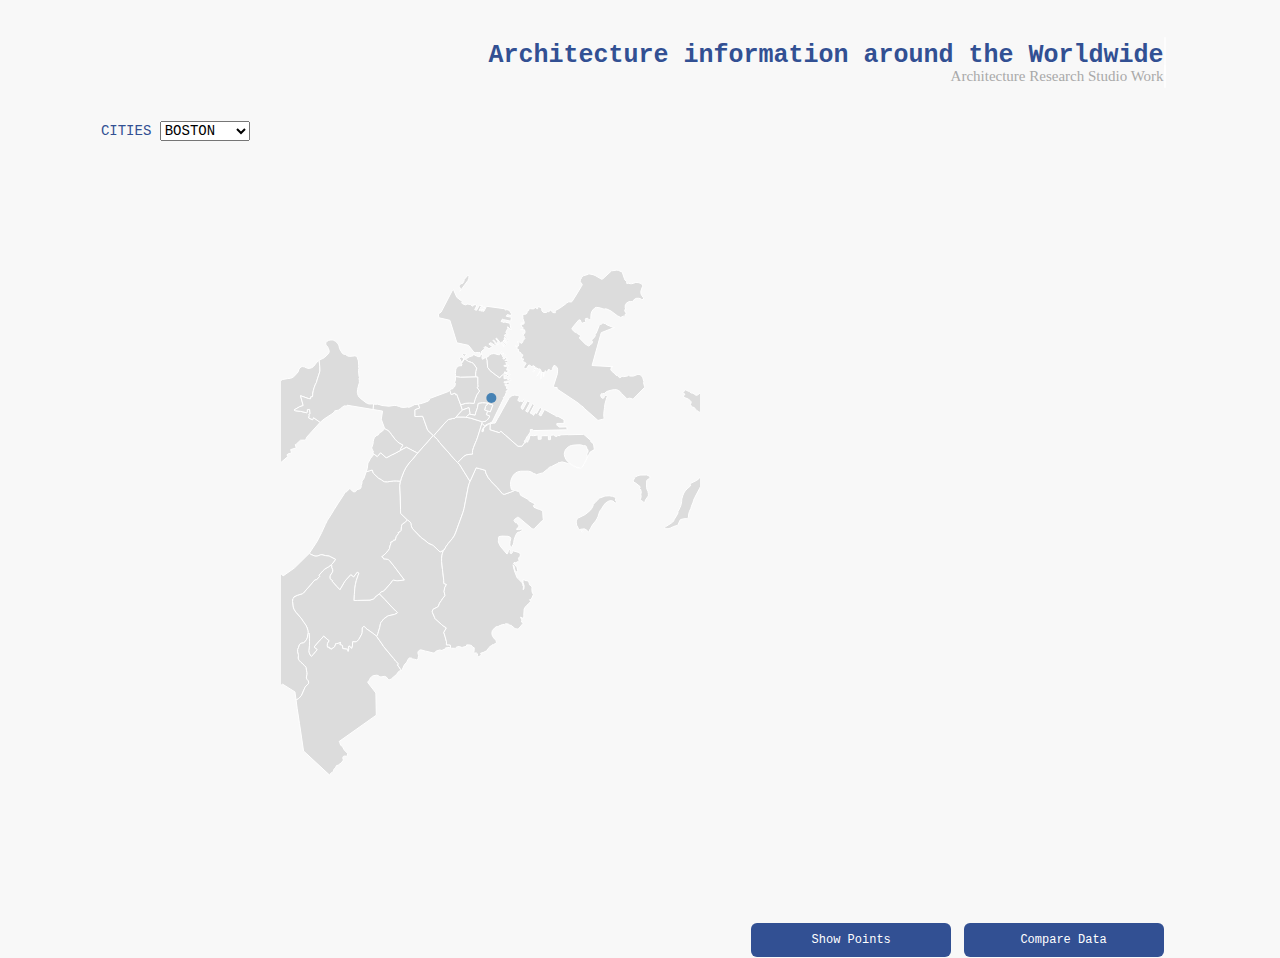
==== PS01/index.html @ 316aa974 "Create a basic layout of the page" ====
<!DOCTYPE html>
<html>
<head>
    <title>Tour in Boston City</title>



    <link rel="stylesheet" type="text/css" href="./libraries/bootstrap.css">
    <link rel="stylesheet" type="text/css" href="./style.css">

    <link rel="shortcut icon"  href="./favicon_blue.ico"/>

    <!-- Bootstrap JS is a JS library with pre-made functionality. Requires jQuery and popper.js to run.
         JQuery is a very powerful, general-purpose library that can manipulate the DOM
         Popper is a new positioning library for tooltips. It was annoying to integrate locally, so using a web link here.-->
    <script src="./jquery-3.2.1.js"></script>
    <script src="https://cdnjs.cloudflare.com/ajax/libs/popper.js/1.11.0/umd/popper.min.js"></script>
    <script src="./bootstrap.js"></script>
    <script src="./queue.min.js"></script>
    <script src="./d3.v4.2.6.min.js"></script>



</head>

<body>


    <div class ="aspectwrapper">
        <div> <p class="anim-typewriter  line-1">
            <b>Architecture information around the Worldwide</b>
        </p>
        </div>
        <div style="color: darkgray;font-family: Arcon;font-size: 15px; float: right;" class="line-2">
            Architecture Research Studio Work
        </div>

    </div>

<div class="row">
    <div class="controlBox">
        <label for="city">CITIES</label>

        <select id="city">
            <option>BOSTON</option>
            <option>NEW YORK</option>
            <option>SHANGHAI</option>
            <option>TOKYO</option>
        </select>

    </div>
    <div class="svgBox">

        <svg width="100%" height="100%" id="svg1"></svg>

    </div>
    <div class="bufferBox">

        <svg width="100%" height="100%" id="buffer"></svg>

    </div>
    <div class="svgBox">

        <svg width="100%" height="100%" id="svg2"></svg>

    </div>
</div>



    <div class ="row-link">

        <div class = "buttonBox">
            <button class = "button" id="show_point"><span>Show Points</span></button>
            <button class = "button" id="Compare_Data"><span>Compare Data</span></button>
        </div>


    </div>


    <style>
    body{
        height: calc(100vh - 8em);
        padding: 4em;
        color: #325093;
        font-family: 'Menlo', monospace;
        font-size: 14px;
        background-color: #f8f8f8;
    }

    .line-1{
        position: absolute;
        right: 0;
        float: right;
        width: 35em;
        margin-right: 5%;
        border-right: 2px solid rgba(255,255,255,.75);
        font-size: 25px;
        text-align: right;
        white-space: nowrap;
        overflow: hidden;
        transform: translateY(-50%);
    }
    .line-2{
        position: absolute;
        right: 0;
        top:20px;
        width: 35em;
        margin-right: 5%;
        border-right: 2px solid rgba(255,255,255,.75);
        font-size: 100%;
        text-align: right;
        white-space: nowrap;
        overflow: hidden;
        transform: translateY(-50%);
    }

    /* Animation */
    .anim-typewriter{
        animation: typewriter 4s steps(60) 1s 1 normal both,
        blinkTextCursor 500ms steps(60) infinite normal;
    }
    @keyframes typewriter{
        from{width: 0;}
        to{width: 35em;}
    }
    @keyframes blinkTextCursor{
        from{border-right-color: rgba(255,255,255,.75);}
        to{border-right-color: transparent;}
    }

    .aspectwrapper {
        display: inline-block; /* shrink to fit */
        width: 100%;           /* whatever width you like */
        position: relative;    /* so .content can use position: absolute */
    }
    .aspectwrapper::after {
        padding-top: 5%; /* percentage of containing block _width_ */
        display: block;
        content: '';
    }

    .typewrite {
        font-size: 14px;
        font-family: Menlo;
        margin-left: 430px;
        margin-top: 100px;
        margin-bottom: 50px;
        color: #325093;

    }


</style>

</body>

<script src="./index.js"></script>

</html>
---- PS01/style.css ----
.controlBox{
    width: 15%;
    height: 800px;
    display:inline-block;
    float: left;
    margin-left:5%;
}



.svgBox{
    width: 35%;
    height: 800px;
    display:inline-block;
    float:left;
}
.bufferBox{
    width: 5%;
    height: 800px;
    display:inline-block;
    float:left;
}

.buttonBox{

    display:inline-block;
    float:right;
    margin-right: 5%;
}

.button {
    background-color: #325093;
    border: none;
    color: white;
    padding: 8px 30px;
    text-align: center;
    text-decoration: none;
    display: inline-block;
    font-size: 12px;
    margin: 2px 2px;
    cursor: pointer;
    border-radius: 6px;
    transition: all 0.5s;
    width: 200px;
}

.button span {
    cursor: pointer;
    display: inline-block;
    position: relative;
    transition: 0.5s;
}

.button span:after {
    content: '\00bb';
    position: absolute;
    opacity: 0;
    top: 0;
    right: -20px;
    transition: 0.5s;
}

.button:hover span {
    padding-right: 25px;
}

.button:hover span:after {
    opacity: 1;
    right: 0;
}


.roadPath {
    fill: none;
    stroke: gray;
    stroke-width: 1.5;
}
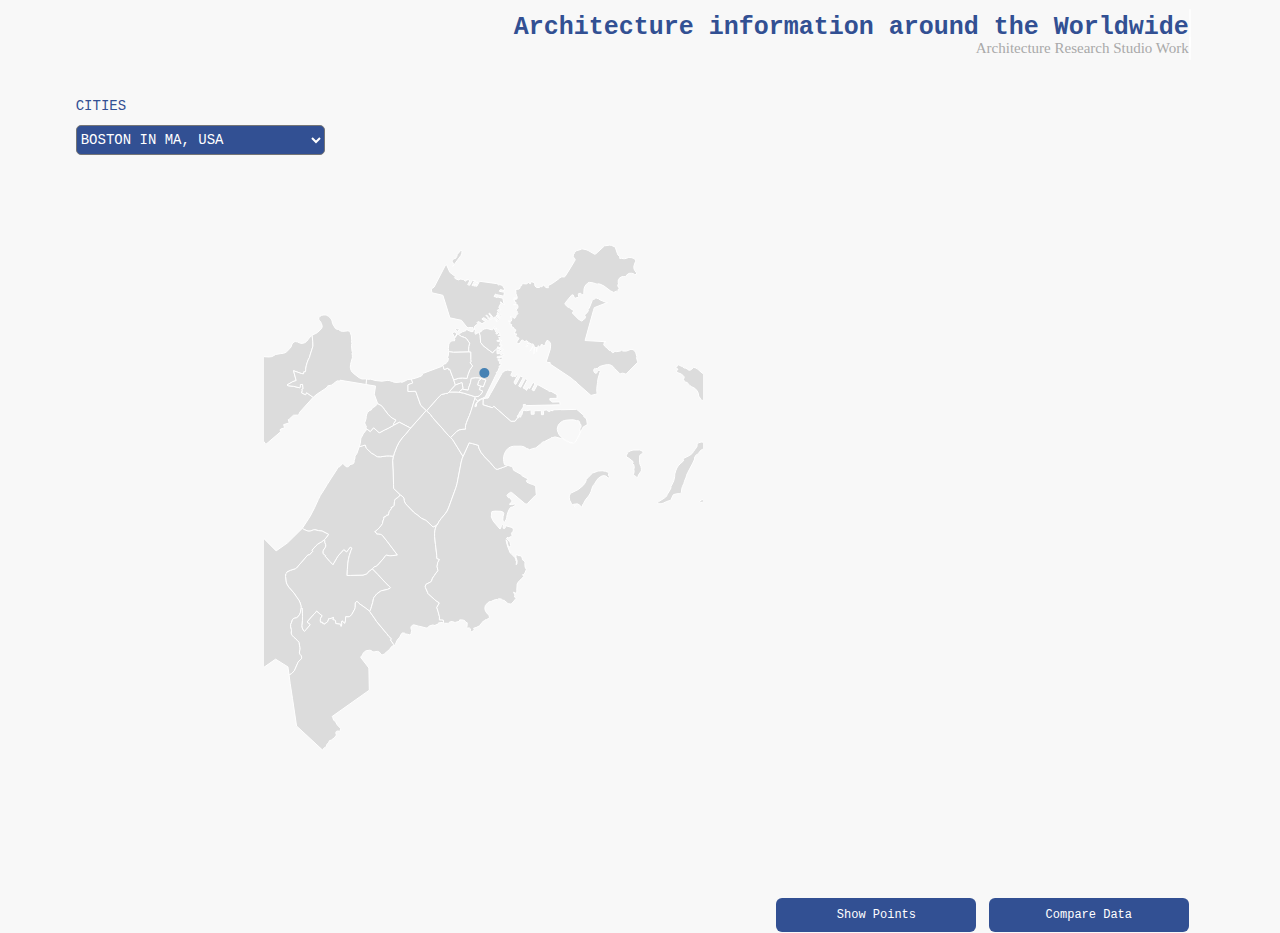
==== commit bf859590: "update the format of the html structure" ====
--- a/PS01/index.html
+++ b/PS01/index.html
@@ -42,10 +42,10 @@
         <label for="city">CITIES</label>
 
         <select id="city">
-            <option>BOSTON</option>
-            <option>NEW YORK</option>
-            <option>SHANGHAI</option>
-            <option>TOKYO</option>
+            <option>BOSTON IN MA, USA</option>
+            <option>NEW YORK IN NY, USA</option>
+            <option>SHANGHAI IN SHANGHAI, CHINA</option>
+            <option>TOKYO IN TOKYO, JAPAN</option>
         </select>
 
     </div>
@@ -54,11 +54,7 @@
         <svg width="100%" height="100%" id="svg1"></svg>
 
     </div>
-    <div class="bufferBox">
 
-        <svg width="100%" height="100%" id="buffer"></svg>
-
-    </div>
     <div class="svgBox">
 
         <svg width="100%" height="100%" id="svg2"></svg>
@@ -81,8 +77,8 @@
 
     <style>
     body{
-        height: calc(100vh - 8em);
-        padding: 4em;
+        height: calc(100vh - 4em);
+        padding: 2em;
         color: #325093;
         font-family: 'Menlo', monospace;
         font-size: 14px;
--- a/PS01/style.css
+++ b/PS01/style.css
@@ -1,3 +1,8 @@
+/*
+em is a computer unit, which equals 16px
+ */
+
+
 .controlBox{
     width: 15%;
     height: 800px;
@@ -6,7 +11,21 @@
     margin-left:5%;
 }
 
+#city{
+    background-color:#325093;
+    color:white;
+    overflow:hidden;
+    height:30px;
+    -webkit-border-radius: 5px;
+    -moz-border-radius: 5px;
+    border-radius: 5px;
+}
 
+#city select{
+    background: transparent;
+    height: 30px;
+
+}
 
 .svgBox{
     width: 35%;
@@ -14,12 +33,8 @@
     display:inline-block;
     float:left;
 }
-.bufferBox{
-    width: 5%;
-    height: 800px;
-    display:inline-block;
-    float:left;
-}
+
+
 
 .buttonBox{
 
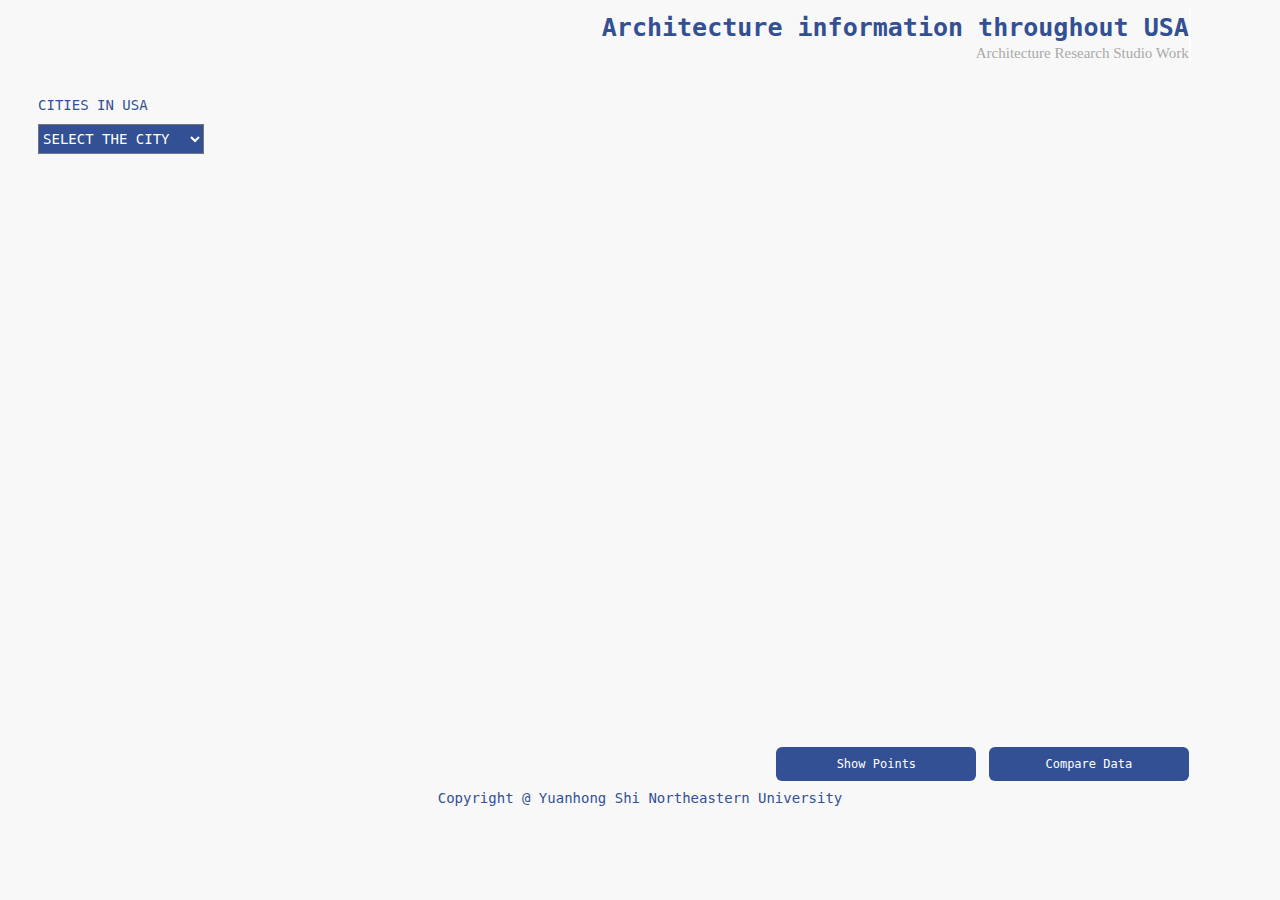
==== commit 06fc60c2: "built up the select form coding structure" ====
--- a/PS01/index.html
+++ b/PS01/index.html
@@ -28,7 +28,7 @@
 
     <div class ="aspectwrapper">
         <div> <p class="anim-typewriter  line-1">
-            <b>Architecture information around the Worldwide</b>
+            <b>Architecture information throughout USA</b>
         </p>
         </div>
         <div style="color: darkgray;font-family: Arcon;font-size: 15px; float: right;" class="line-2">
@@ -38,17 +38,21 @@
     </div>
 
 <div class="row">
-    <div class="controlBox">
-        <label for="city">CITIES</label>
+    <form class="controlBox">
+        <label for="city">CITIES IN USA</label>
 
         <select id="city">
-            <option>BOSTON IN MA, USA</option>
-            <option>NEW YORK IN NY, USA</option>
-            <option>SHANGHAI IN SHANGHAI, CHINA</option>
-            <option>TOKYO IN TOKYO, JAPAN</option>
+            <option>SELECT THE CITY</option>
+            <option>BOSTON IN MA</option>
+            <option>NEW YORK IN NY</option>
+            <option>CHICAGO IN IL</option>
+            <option>LOS ANGELES IN CA</option>
+            <option>PHOENIX IN AZ</option>
+            <option>SEATTLE IN WA</option>
         </select>
 
-    </div>
+    </form>
+
     <div class="svgBox">
 
         <svg width="100%" height="100%" id="svg1"></svg>
@@ -71,8 +75,12 @@
             <button class = "button" id="Compare_Data"><span>Compare Data</span></button>
         </div>
 
+    </div>
 
+    <div id="copyRight">
+        Copyright @ Yuanhong Shi Northeastern University
     </div>
+
 
 
     <style>
@@ -104,6 +112,7 @@
         top:20px;
         width: 35em;
         margin-right: 5%;
+        margin-top:5px;
         border-right: 2px solid rgba(255,255,255,.75);
         font-size: 100%;
         text-align: right;
--- a/PS01/style.css
+++ b/PS01/style.css
@@ -5,10 +5,10 @@
 
 .controlBox{
     width: 15%;
-    height: 800px;
+    height: 650px;
     display:inline-block;
     float: left;
-    margin-left:5%;
+    margin-left:2%;
 }
 
 #city{
@@ -16,28 +16,29 @@
     color:white;
     overflow:hidden;
     height:30px;
-    -webkit-border-radius: 5px;
+
+  /*  -webkit-border-radius: 5px;
     -moz-border-radius: 5px;
-    border-radius: 5px;
+    border-radius: 5px;*/
 }
 
 #city select{
-    background: transparent;
+    background: #325093;
     height: 30px;
 
 }
 
 .svgBox{
     width: 35%;
-    height: 800px;
+    height: 650px;
     display:inline-block;
     float:left;
+    margin-left:2%;
 }
 
 
 
 .buttonBox{
-
     display:inline-block;
     float:right;
     margin-right: 5%;
@@ -89,4 +90,12 @@
     fill: none;
     stroke: gray;
     stroke-width: 1.5;
+}
+
+#copyRight {
+    background-color:transparent;
+    color:#325093;
+    clear:both;
+    text-align:center;
+    padding:5px;
 }